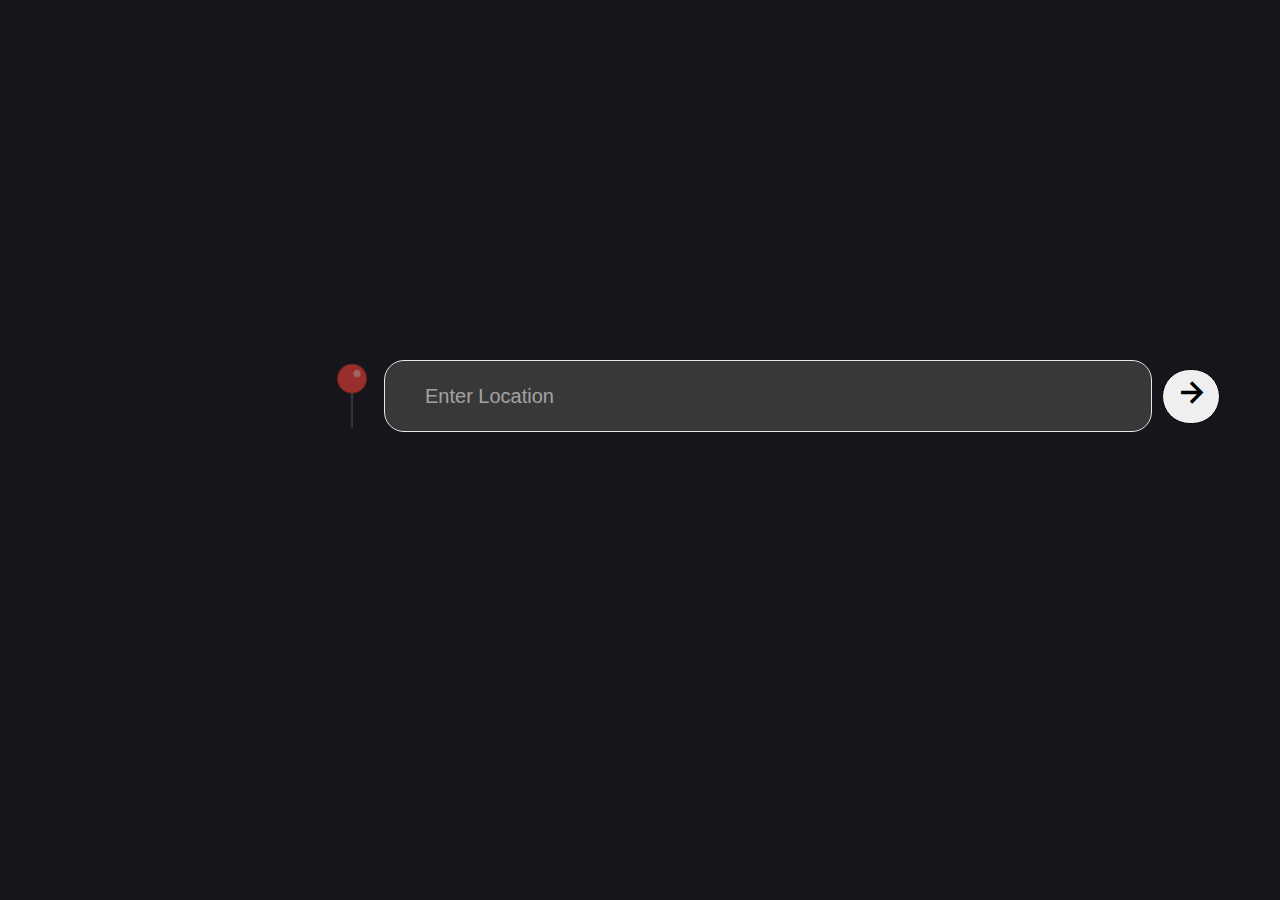
==== index.html @ 927b0881 "Add files via upload" ====
<!DOCTYPE html>
<html lang="en">
<head>
    <meta charset="UTF-8">
    <meta name="viewport" content="width=device-width, initial-scale=1.0">
    <title>Environment Monitoring System</title>
    <link rel="stylesheet" href="styles.css">
    <script src="script.js"></script>
    <link href='https://unpkg.com/boxicons@2.1.4/css/boxicons.min.css' rel='stylesheet'>
</head>
<body>
    <div class="search">
        <img src="images/pin.png" alt="">
        <input id="search-box" type="text" placeholder="Enter Location">
        <button><i class='bx bx-right-arrow-alt'></i></button>
    </div>
</body>
</html>
---- styles.css ----
*{
    margin: 0;
    padding: 0;
}
body{
    background-color: #15151B;
    color: white;
}
img{
    opacity: 60%;
}
.search{
    display: flex;
    align-items: center;
    padding-left: 25%;
    padding-top: 40vh;
    width: 100vh;
}
::placeholder{
    background-color: rgb(60, 60, 60);
    color: white;
    opacity: 60%;
    font-size: 20px;
}
.search button{
    width: 100px;
    height: 55px;
    font-size: 40px;
    border-radius: 300px;
    border: 1px solid black;
    margin-left: 10px;
}
.search button:active{
    transform: scale(.95);
}
.search button:hover{
    opacity: 60%;
    transition: .1s ease-in;
}
input{
    display: inline;
    border: 1px solid white;
    opacity: 90%;
    border-radius: 20px;
    height: 70px;
    width: 140vh;
    background-color: rgb(60, 60, 60);
    font-size: 20px;
    color: white;
    padding-left: 40px;
}
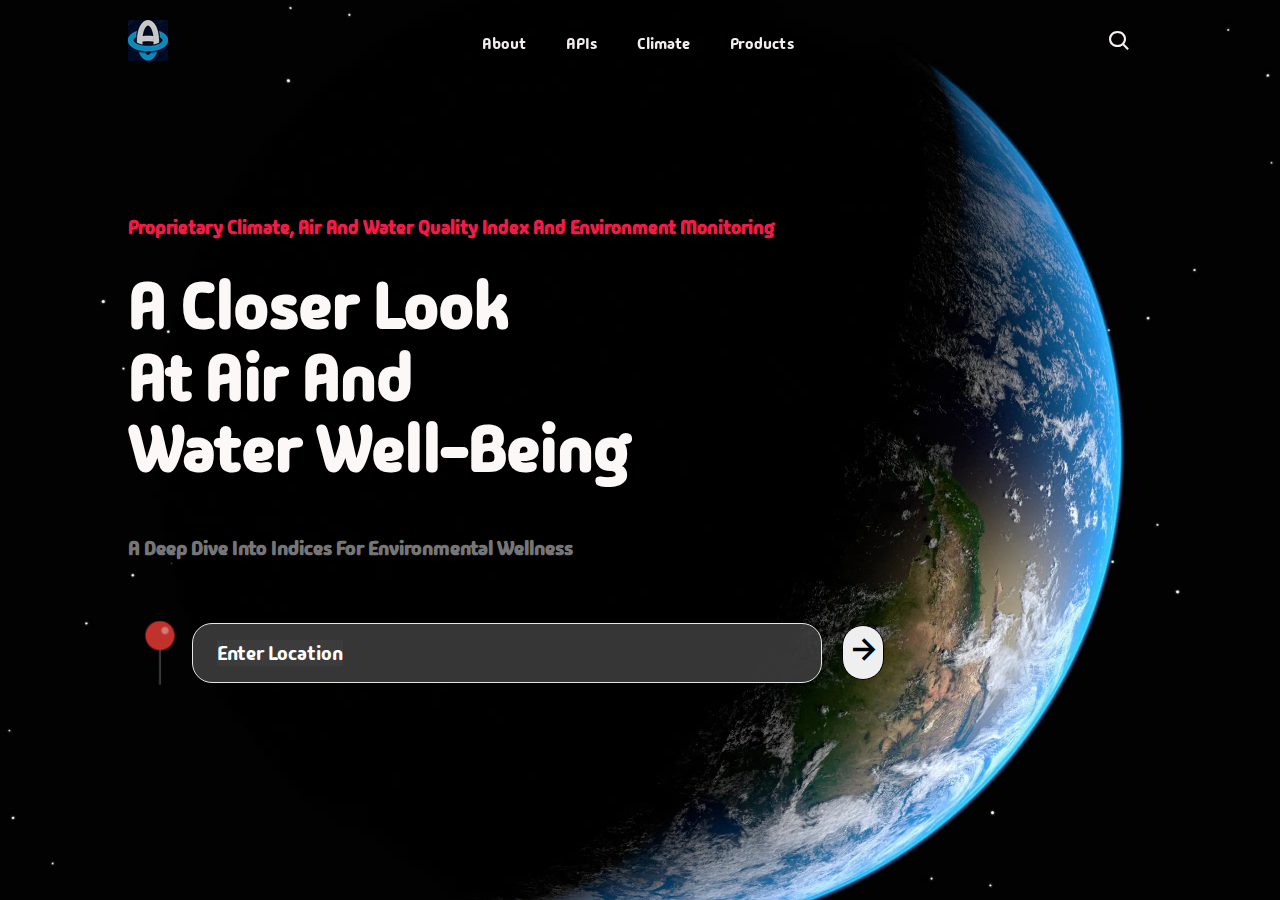
==== commit 24be82e7: "Add files via upload" ====
--- a/index.html
+++ b/index.html
@@ -1,18 +1,56 @@
-<!DOCTYPE html>
-<html lang="en">
-<head>
-    <meta charset="UTF-8">
-    <meta name="viewport" content="width=device-width, initial-scale=1.0">
-    <title>Environment Monitoring System</title>
-    <link rel="stylesheet" href="styles.css">
-    <script src="script.js"></script>
-    <link href='https://unpkg.com/boxicons@2.1.4/css/boxicons.min.css' rel='stylesheet'>
-</head>
-<body>
-    <div class="search">
-        <img src="images/pin.png" alt="">
-        <input id="search-box" type="text" placeholder="Enter Location">
-        <button><i class='bx bx-right-arrow-alt'></i></button>
-    </div>
-</body>
-</html>+<!DOCTYPE html>
+<html lang="en">
+    <head>
+        <meta charset="UTF-8">
+        <meta name="viewport" content="width=device-width, initial-scale=1.0">
+        <title>Environmental Monitoring System</title>
+        <link rel="stylesheet" href="style.css">
+        <link rel="stylesheet" href="https://unpkg.com/boxicons@latest/css/boxicons.min.css">
+    </head>
+    <body>
+        <header>
+            <a href="index.html" class="logo" ><img src="images/logo.jpeg" alt="Image"></a>
+            <ul class="navmenu">
+                <li><a href="https://www.airnow.gov/aqi/aqi-basics/#:~:text=Think%20of%20the%20AQI%20as,300%20represents%20hazardous%20air%20quality.">About</a></li>
+                <li><a href="https://openweathermap.org/api">APIs</a></li>
+                <li><a href="https://education.nationalgeographic.org/resource/all-about-climate/">Climate</a></li>
+                <li><a href="https://home.openweathermap.org/">Products</a></li>
+            </ul>
+            <div class="nav-icon">
+                <a href=".search_box" onclick="scrollToSearchBox()"><i class='bx bx-search'></i></a>
+            </div>    
+        </header>
+        <section class="main-home">
+            <div class="main-text">
+                <h3>Proprietary Climate,
+                    Air and Water Quality Index and Environment 
+                    Monitoring
+                </h3>
+                <h1>A closer look<br>
+                    at air and <br>
+                    water well-being</h1>
+                <h5>A deep Dive into indices for Environmental wellness</h5>
+                <div class="search">
+                    <img src="images/pin.png" alt="">
+                    <div class="input-group">
+                        <input id="search-box" type="text">
+                        <label class="placeholder">Enter Location</label>
+                    </div>
+                    <button onclick="navigateToPage2()"><i class='bx bx-right-arrow-alt'></i></button>
+                </div>
+            </div>
+        </section>
+        <script>
+            function navigateToPage2(){
+                var inputData = document.getElementById('search-box').value;
+                window.location.href = 'dashboard.html?data=' + encodeURIComponent(inputData);
+            }
+
+            function scrollToSearchBox(){
+                var searchBoxElement = document.getElementById('search-box');
+                searchBoxElement.scrollIntoView({ behavior: 'smooth' });
+                document.getElementById('search-box').focus();
+            }
+        </script>
+    </body>
+</html>
--- a/style.css
+++ b/style.css
@@ -0,0 +1,167 @@
+@import url('https://fonts.googleapis.com/css2?family=Madimi+One&display=swap');
+*{
+    margin: 0;
+    padding: 0;
+    box-sizing: border-box;
+    scroll-behavior: smooth;
+    font-family: 'Madimi One';
+    list-style: none;
+    text-decoration: none;
+}
+header{
+    position: fixed;
+    width: 100%;
+    top: 0;
+    right: 0;
+    z-index: 1000;
+    display: flex;
+    align-items: center;
+    justify-content: space-between;
+    padding: 20px 10%;
+}
+.logo img{
+    max-width: 120px;
+    height: auto;
+}
+.navmenu{
+    display: flex;
+}
+.navmenu a{
+    color: #f4eded;
+    font-size: 16px;
+    text-transform: capitalize;
+    padding: 10px 20px;
+    font-weight: 400;
+    transition: all .42s ease;
+}
+.navmenu a:hover{
+    color: #fdfcfc;
+}
+.nav-icon{
+    display: flex;
+    align-items: center;
+}
+.nav-icon i{
+    margin-right: 20px;
+    color:#f7f2f2;
+    font-size: 25px;
+    font-weight: 400;
+    transition: all .42s ease;
+}
+.nav-icon i:hover{
+    transform: scale(1.1);
+    color: #ee1c47;
+
+}
+#menu-icon{
+    font-size: 35px;
+    color: #f4efef;
+    z-index: 10001;
+    cursor: pointer;
+}
+section{
+    padding: 5% 10%;
+}
+.main-home{
+    width: 100%;
+    height: 100vh;
+    background-image: url(images/earth.jpg);
+    background-position: center;
+    background-size: cover;
+    display: grid;
+    grid-template-columns: repeat(1,1fr);
+    align-items: center;
+}
+.main-text{
+    color: #ee1c47;
+    font-size: 16px;
+    text-transform: capitalize;
+    font-weight: 500;
+}
+.main-text h1{
+    color: #fdf8f8;
+    font-size: 65px;
+    text-transform: capitalize;
+    line-height: 1.1;
+    font-weight: 600;
+    margin: 6px 0 10px;
+    margin-bottom: 50px;
+    margin-top: 30px;
+}
+.main-text h5{
+    color: #767677;
+    font-size: 20px;
+    margin-bottom: 60px;
+}
+
+header.sticky{
+    background: beige;
+    padding: 20px 10px;
+    box-shadow: 0px 0px 10px rgb(0 0 0 /10%);
+}
+
+body{
+    background-color: #15151B;
+    color: white;
+}
+img{
+    opacity: 80%;
+}
+.search{
+    display: flex;
+    align-items: center;
+    width: 70vh;
+}
+::placeholder{
+    background-color: rgb(60, 60, 60);
+    color: white;
+    opacity: 60%;
+    font-size: 20px;
+}
+.search button{
+    width: 280px;
+    height: 55px;
+    font-size: 40px;
+    border-radius: 300px;
+    border: 1px solid black;
+    margin-left: 20px;
+}
+.search button:active{
+    transform: scale(.95);
+}
+.search button:hover{
+    opacity: 60%;
+    transition: .1s ease-in;
+}
+input{
+    display: inline;
+    border: 1px solid white;
+    opacity: 90%;
+    border-radius: 20px;
+    height: 60px;
+    width: 70vh;
+    background-color: rgb(60, 60, 60);
+    font-size: 20px;
+    color: white;
+    padding-left: 40px;
+}
+.input-group{
+    position: relative;
+}
+label{
+    background-color: rgb(60, 60, 60);
+    color: white;
+    font-size: 20px;
+}
+.placeholder{
+    position: absolute;
+    left: 25px;
+    top: 17px;
+    pointer-events: none;
+    transition: .1s ease-out;
+}
+input:focus + .placeholder{
+    top: -14px;
+    left: 27px;
+    transition: .1s ease-in;
+}